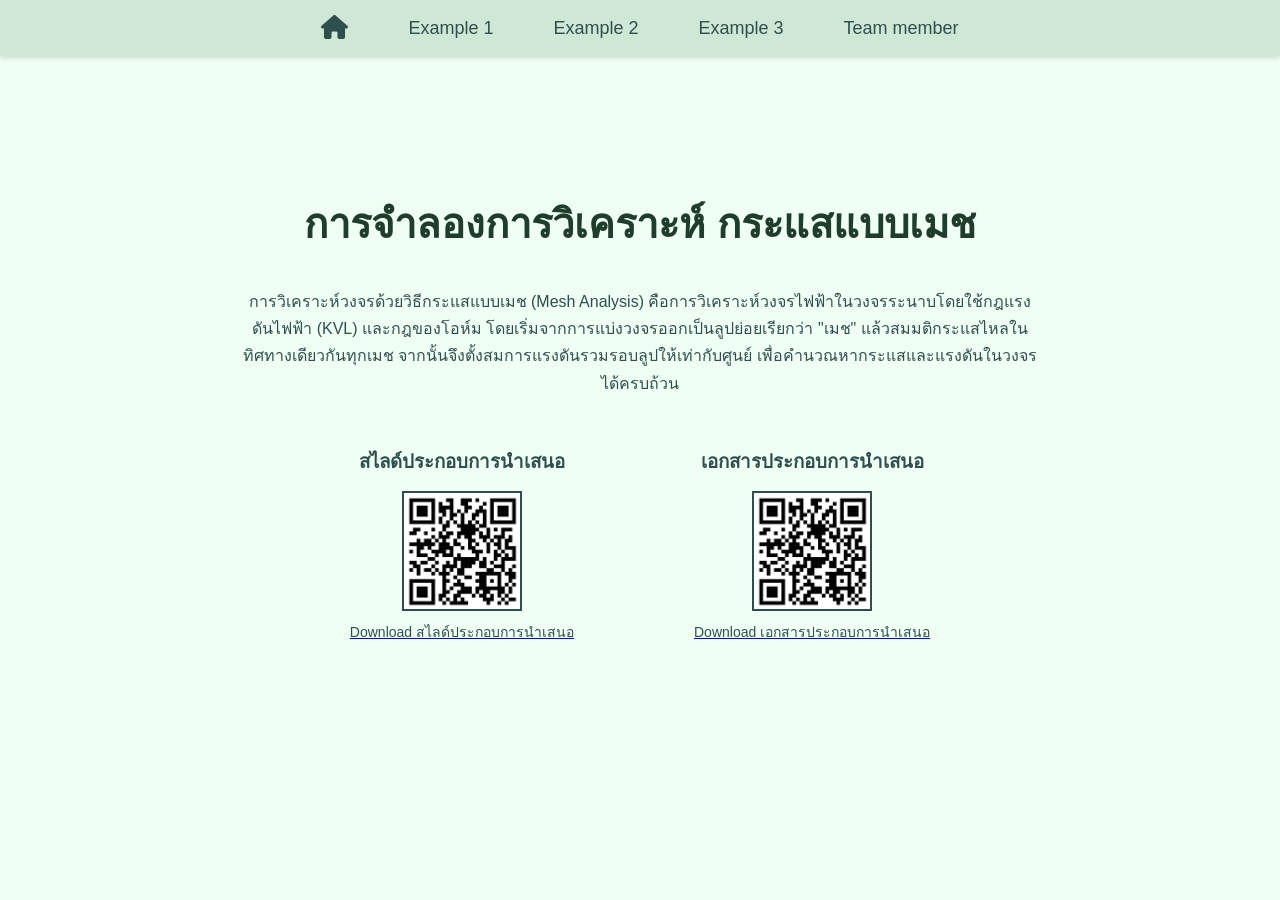
==== index.html @ c3d9382e "add index" ====
<!DOCTYPE html>
<html lang="th">
<head>
  <meta charset="UTF-8" />
  <meta name="viewport" content="width=device-width, initial-scale=1.0" />

  <title>Mesh Analysis</title>

  <!-- CSS -->
  <link rel="stylesheet" href="sytle.css" />
  <link rel="stylesheet" href="responsive.css" />

  <!-- Font Awesome -->
  <link
    rel="stylesheet"
    href="https://cdnjs.cloudflare.com/ajax/libs/font-awesome/6.5.0/css/all.min.css"
  />
</head>

<body>

  <!-- ================= NAVBAR ================= -->
  <nav class="navbar">
    <div class="menu">
      <a href="index.html">
        <i class="fas fa-home"></i>
      </a>
      <a href="page_Ex1.html">Example 1</a>
      <a href="page_Ex2.html">Example 2</a>
      <a href="page_Ex3.html">Example 3</a>
      <a href="page_team.html">Team member</a>
    </div>
  </nav>


  <!-- ================= CONTENT ================= -->
  <section class="container">

    <!-- Title -->
    <div class="text-in-web">
      <h1>การจำลองการวิเคราะห์ กระแสแบบเมช</h1>
    </div>

    <div class="text-center">
      <h1>การจำลองการวิเคราะห์</h1>
      <h1>กระแสแบบเมช</h1>
    </div>

    <!-- Description -->
    <p>
      การวิเคราะห์วงจรด้วยวิธีกระแสแบบเมช (Mesh Analysis)
      คือการวิเคราะห์วงจรไฟฟ้าในวงจรระนาบโดยใช้กฎแรงดันไฟฟ้า (KVL)
      และกฎของโอห์ม โดยเริ่มจากการแบ่งวงจรออกเป็นลูปย่อยเรียกว่า "เมช"
      แล้วสมมติกระแสไหลในทิศทางเดียวกันทุกเมช
      จากนั้นจึงตั้งสมการแรงดันรวมรอบลูปให้เท่ากับศูนย์
      เพื่อคำนวณหากระแสและแรงดันในวงจรได้ครบถ้วน
    </p>


    <!-- ================= DOWNLOAD SECTION ================= -->
    <div class="download-section">

      <!-- Left -->
      <div class="download-box">
        <div class="box1">
          <h3>สไลด์ประกอบการนำเสนอ</h3>

          <div class="qr">
            <a
              href="https://drive.google.com/drive/folders/1i2CcPfl7v5yumWqBwvBBsxJQOkNcR52-?usp=sharing"
              target="_blank"
            >
              <img src="img_Example/qr1.png" alt="QR สไลด์" />
            </a>

            <a href="img_Example/Exsam2.pdf" download>
              <p>Download สไลด์ประกอบการนำเสนอ</p>
            </a>
          </div>

        </div>
      </div>

      <!-- Right -->
      <div class="download-box">
        <div class="box2">
          <h3>เอกสารประกอบการนำเสนอ</h3>

          <div class="qr">
            <a
              href="https://drive.google.com/drive/folders/1nMPreAa7wQIp-Db1WjNujhUW_W3Ll82I?usp=sharing"
              target="_blank"
            >
              <img src="img_Example/qr2.png" alt="QR เอกสาร" />
            </a>

            <a href="img_Example/document.pdf" download>
              <p>Download เอกสารประกอบการนำเสนอ</p>
            </a>
          </div>

        </div>
      </div>

    </div>
    <!-- =============== END DOWNLOAD =============== -->

  </section>

</body>
</html>
---- sytle.css ----
/* =====================
   Reset
===================== */
* {
  margin: 0;
  padding: 0;
  box-sizing: border-box;
  font-family: "Segoe UI", sans-serif;
}

body {
  background: #f0fff4;
}

/* =====================
   Navbar
===================== */
.navbar {
  background: #cfe8d5;
  padding: 15px 0;
  box-shadow: 0 2px 5px rgba(0, 0, 0, 0.15);

  .menu {
    display: flex;
    justify-content: center;
    align-items: center;
    gap: 60px;

    i {
      font-size: 1.5rem;
    }

    a {
      text-decoration: none;
      color: #2f4f4f;
      font-size: 18px;
      font-weight: 500;
      transition: 0.3s ease;
      position: relative;

      &:hover {
        color: #000;
        transform: scale(1.1);
      }

      &::after {
        content: "";
        position: absolute;
        left: 0;
        bottom: -5px;
        width: 0%;
        height: 2px;
        background: #000;
        transition: width 0.3s ease;
      }

      &:hover::after {
        width: 100%;
      }
    }
  }
}

/* Container */
.container {
  width: 80%;
  margin: 6rem auto;
  padding: 40px;
  border-radius: 4px;

  .text-in-web {
    display: block;
  }

  .text-center {
    display: none;
  }

  /* Title */
  h1 {
    text-align: center;
    margin-bottom: 2rem;
    color: #1f3d2b;
    font-size: 2.5rem;
  }

  /* Paragraph */
  p {
    line-height: 1.7;
    color: #2f4f4f;
    text-align: center;
    max-width: 800px;
    margin: auto;
    font-size: 1rem;
  }

  /* Download Section */
  .download-section {
    margin-top: 50px;
    display: flex;
    justify-content: center;
    gap: 120px;

    /* Box */
    .download-box {
      text-align: center;

      h3 {
        margin-bottom: 15px;
        color: #2f4f4f;
      }

      /* Text */
      p {
        margin-top: 10px;
        font-size: 14px;
      }

      /* QR Box */
      .qr img {
        width: 120px;
        height: 120px;
        background: #cfd8d3;
        display: flex;
        align-items: center;
        justify-content: center;
        font-size: 28px;
        margin: 10px auto;
        border: 2px solid #2f4f4f;

        &.light {
          background: #e6e6e6;
        }
      }
    }
  }
}
---- responsive.css ----
/* ===== TABLET (iPad) ===== */
@media (max-width: 1024px) {
  .content {
    grid-template-columns: 1fr;
    gap: 40px;
  }

  .container {
    margin-top: 0rem;
  }

  .container h1 {
    margin-top: 3rem;
  }

  .example-img img {
    max-width: 550px;
    margin: 0 auto;
  }

  .calculator {
    max-width: 550px;
    margin: 0 auto;
  }

  .download-box {
    margin-top: 60px;
  }
}

/* ===== MOBILE ===== */
@media (max-width: 768px) {
  .navbar {
    flex-direction: column;
    gap: 15px;
  }

  .navbar .menu {
    flex-wrap: wrap;
    justify-content: center;
    gap: 15px;
  }

  .container {
    width: 95%;
  }

  .container h1 {
    font-size: 2rem;
  }

  .container p {
    font-size: 18px;
  }

  .download-box h3 {
    font-size: 1.6rem;
  }
}

/* ===== SMALL MOBILE ===== */
@media (max-width: 480px) {
  .container h1 {
    font-size: 1.8rem;
  }

  .calculator {
    padding: 20px;
  }

  .download-section {
    flex-direction: column;
    /* margin-bottom: 30px; */
  }

  .download-box .qr img {
    width: 200px;
    height: 200px;
  }
}
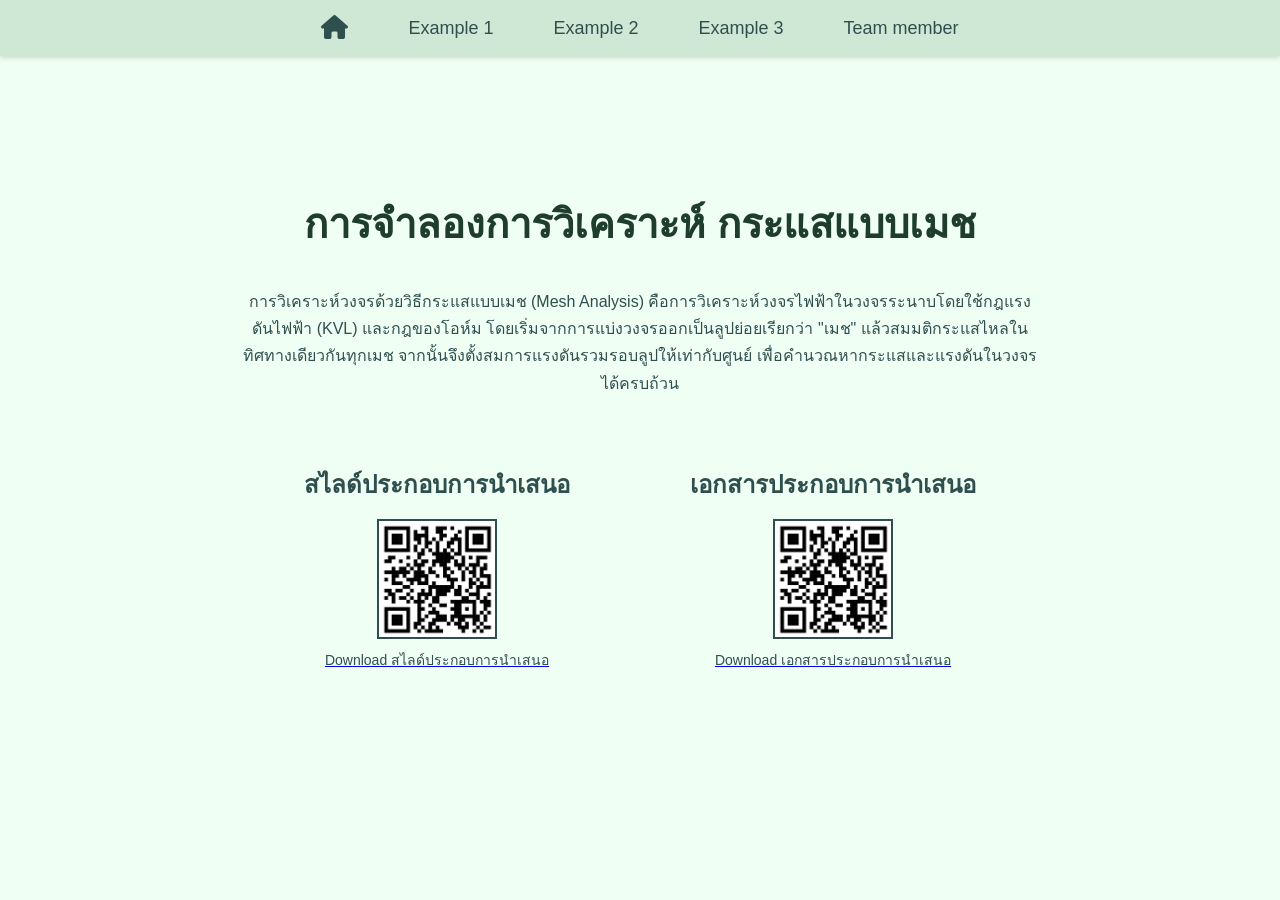
==== commit ae7a6dbd: "clean commit without large file" ====
--- a/index.html
+++ b/index.html
@@ -1,111 +1,116 @@
-<!DOCTYPE html>
+<!doctype html>
 <html lang="th">
-<head>
-  <meta charset="UTF-8" />
-  <meta name="viewport" content="width=device-width, initial-scale=1.0" />
+  <head>
+    <meta charset="UTF-8" />
+    <meta name="viewport" content="width=device-width, initial-scale=1.0" />
 
-  <title>Mesh Analysis</title>
+    <title>Mesh Analysis</title>
 
-  <!-- CSS -->
-  <link rel="stylesheet" href="sytle.css" />
-  <link rel="stylesheet" href="responsive.css" />
+    <!-- CSS -->
+    <link rel="stylesheet" href="sytle.css" />
+    <link rel="stylesheet" href="responsive.css" />
+    <link rel="shortcut icon" href="img_Example/logo-swu.png" />
 
-  <!-- Font Awesome -->
-  <link
-    rel="stylesheet"
-    href="https://cdnjs.cloudflare.com/ajax/libs/font-awesome/6.5.0/css/all.min.css"
-  />
-</head>
+    <!-- Font Awesome -->
+    <link
+      rel="stylesheet"
+      href="https://cdnjs.cloudflare.com/ajax/libs/font-awesome/6.5.0/css/all.min.css"
+    />
+  </head>
 
-<body>
+  <body>
+    <!-- ================= NAVBAR ================= -->
+    <nav class="navbar">
+      <div class="menu">
+        <a href="index.html">
+          <i class="fas fa-home"></i>
+        </a>
+        <a href="page_Ex1.html">Example 1</a>
+        <a href="page_Ex2.html">Example 2</a>
+        <a href="page_Ex3.html">Example 3</a>
+        <a href="page_team.html">Team member</a>
+      </div>
+    </nav>
 
-  <!-- ================= NAVBAR ================= -->
-  <nav class="navbar">
-    <div class="menu">
-      <a href="index.html">
-        <i class="fas fa-home"></i>
-      </a>
-      <a href="page_Ex1.html">Example 1</a>
-      <a href="page_Ex2.html">Example 2</a>
-      <a href="page_Ex3.html">Example 3</a>
-      <a href="page_team.html">Team member</a>
-    </div>
-  </nav>
+    <!-- ================= CONTENT ================= -->
+    <section class="container">
+      <!-- Title -->
+      <div class="text-in-web">
+        <h1>การจำลองการวิเคราะห์ กระแสแบบเมช</h1>
+      </div>
 
+      <div class="text-center">
+        <h1>การจำลองการวิเคราะห์</h1>
+        <h1>กระแสแบบเมช</h1>
+      </div>
 
-  <!-- ================= CONTENT ================= -->
-  <section class="container">
+      <!-- Description -->
+      <p>
+        การวิเคราะห์วงจรด้วยวิธีกระแสแบบเมช (Mesh Analysis)
+        คือการวิเคราะห์วงจรไฟฟ้าในวงจรระนาบโดยใช้กฎแรงดันไฟฟ้า (KVL)
+        และกฎของโอห์ม โดยเริ่มจากการแบ่งวงจรออกเป็นลูปย่อยเรียกว่า "เมช"
+        แล้วสมมติกระแสไหลในทิศทางเดียวกันทุกเมช
+        จากนั้นจึงตั้งสมการแรงดันรวมรอบลูปให้เท่ากับศูนย์
+        เพื่อคำนวณหากระแสและแรงดันในวงจรได้ครบถ้วน
+      </p>
+      <br>
+      <!-- <h3>คำเตือนและคำแนะนำการใช้โปรแกรม</h3>
+      <p>
+        โปรแกรมคำนวณ Mesh Analysis ที่พัฒนาขึ้นในปัจจุบัน
+        ยังไม่สามารถรองรับการคำนวณได้กับทุกวงจรเมช
+        เนื่องจากสมการที่ใช้ภายในโปรแกรมถูกกำหนดขึ้นตามตัวอย่างโจทย์ที่นำมาใช้ทดสอบเท่านั้น
+        ดังนั้นโปรแกรมจึงสามารถคำนวณได้เฉพาะวงจรที่มีลักษณะเหมือนกับตัวอย่างที่แสดง
+        เช่น จำนวนเมชและค่าของตัวต้านทานที่กำหนดไว้ในระบบ อย่างไรก็ตาม
+        โปรแกรมนี้ยังสามารถพัฒนาต่อยอดได้
+        ในอนาคตมีแนวคิดที่จะปรับปรุงให้โปรแกรมสามารถสร้างสมการของ Mesh Analysis
+        ได้โดยอัตโนมัติจากข้อมูลของวงจร
+        เพื่อให้สามารถวิเคราะห์และคำนวณได้กับวงจรหลากหลายรูปแบบ
+        ไม่จำกัดเฉพาะตัวอย่างที่กำหนดไว้ในปัจจุบัน
+      </p> -->
 
-    <!-- Title -->
-    <div class="text-in-web">
-      <h1>การจำลองการวิเคราะห์ กระแสแบบเมช</h1>
-    </div>
+      <!-- ================= DOWNLOAD SECTION ================= -->
+      <div class="download-section">
+        <!-- Left -->
+        <div class="download-box">
+          <div class="box1">
+            <h3>สไลด์ประกอบการนำเสนอ</h3>
 
-    <div class="text-center">
-      <h1>การจำลองการวิเคราะห์</h1>
-      <h1>กระแสแบบเมช</h1>
-    </div>
+            <div class="qr">
+              <a
+                href="https://drive.google.com/file/d/1gtfni0ZBqjsfykpVJsoL9oQzwlkoMFRM/view?usp=sharing"
+                target="_blank"
+              >
+                <img src="img_Example/qr1.png" alt="QR สไลด์" />
+              </a>
 
-    <!-- Description -->
-    <p>
-      การวิเคราะห์วงจรด้วยวิธีกระแสแบบเมช (Mesh Analysis)
-      คือการวิเคราะห์วงจรไฟฟ้าในวงจรระนาบโดยใช้กฎแรงดันไฟฟ้า (KVL)
-      และกฎของโอห์ม โดยเริ่มจากการแบ่งวงจรออกเป็นลูปย่อยเรียกว่า "เมช"
-      แล้วสมมติกระแสไหลในทิศทางเดียวกันทุกเมช
-      จากนั้นจึงตั้งสมการแรงดันรวมรอบลูปให้เท่ากับศูนย์
-      เพื่อคำนวณหากระแสและแรงดันในวงจรได้ครบถ้วน
-    </p>
+              <a href="img_Example/slide_compressed.pdf" download>
+                <p>Download สไลด์ประกอบการนำเสนอ</p>
+              </a>
+            </div>
+          </div>
+        </div>
 
+        <!-- Right -->
+        <div class="download-box">
+          <div class="box2">
+            <h3>เอกสารประกอบการนำเสนอ</h3>
 
-    <!-- ================= DOWNLOAD SECTION ================= -->
-    <div class="download-section">
+            <div class="qr">
+              <a
+                href="https://drive.google.com/drive/folders/1nMPreAa7wQIp-Db1WjNujhUW_W3Ll82I?usp=sharing"
+                target="_blank"
+              >
+                <img src="img_Example/qr2.png" alt="QR เอกสาร" />
+              </a>
 
-      <!-- Left -->
-      <div class="download-box">
-        <div class="box1">
-          <h3>สไลด์ประกอบการนำเสนอ</h3>
-
-          <div class="qr">
-            <a
-              href="https://drive.google.com/drive/folders/1i2CcPfl7v5yumWqBwvBBsxJQOkNcR52-?usp=sharing"
-              target="_blank"
-            >
-              <img src="img_Example/qr1.png" alt="QR สไลด์" />
-            </a>
-
-            <a href="img_Example/Exsam2.pdf" download>
-              <p>Download สไลด์ประกอบการนำเสนอ</p>
-            </a>
+              <a href="img_Example/document.pdf" download>
+                <p>Download เอกสารประกอบการนำเสนอ</p>
+              </a>
+            </div>
           </div>
-
         </div>
       </div>
-
-      <!-- Right -->
-      <div class="download-box">
-        <div class="box2">
-          <h3>เอกสารประกอบการนำเสนอ</h3>
-
-          <div class="qr">
-            <a
-              href="https://drive.google.com/drive/folders/1nMPreAa7wQIp-Db1WjNujhUW_W3Ll82I?usp=sharing"
-              target="_blank"
-            >
-              <img src="img_Example/qr2.png" alt="QR เอกสาร" />
-            </a>
-
-            <a href="img_Example/document.pdf" download>
-              <p>Download เอกสารประกอบการนำเสนอ</p>
-            </a>
-          </div>
-
-        </div>
-      </div>
-
-    </div>
-    <!-- =============== END DOWNLOAD =============== -->
-
-  </section>
-
-</body>
-</html>+      <!-- =============== END DOWNLOAD =============== -->
+    </section>
+  </body>
+</html>
--- a/sytle.css
+++ b/sytle.css
@@ -84,6 +84,13 @@
     font-size: 2.5rem;
   }
 
+  h3{
+    text-align: center;
+    margin-bottom: 1rem;
+    color: #1f3d2b;
+    font-size: 1.5rem;
+  }
+
   /* Paragraph */
   p {
     line-height: 1.7;
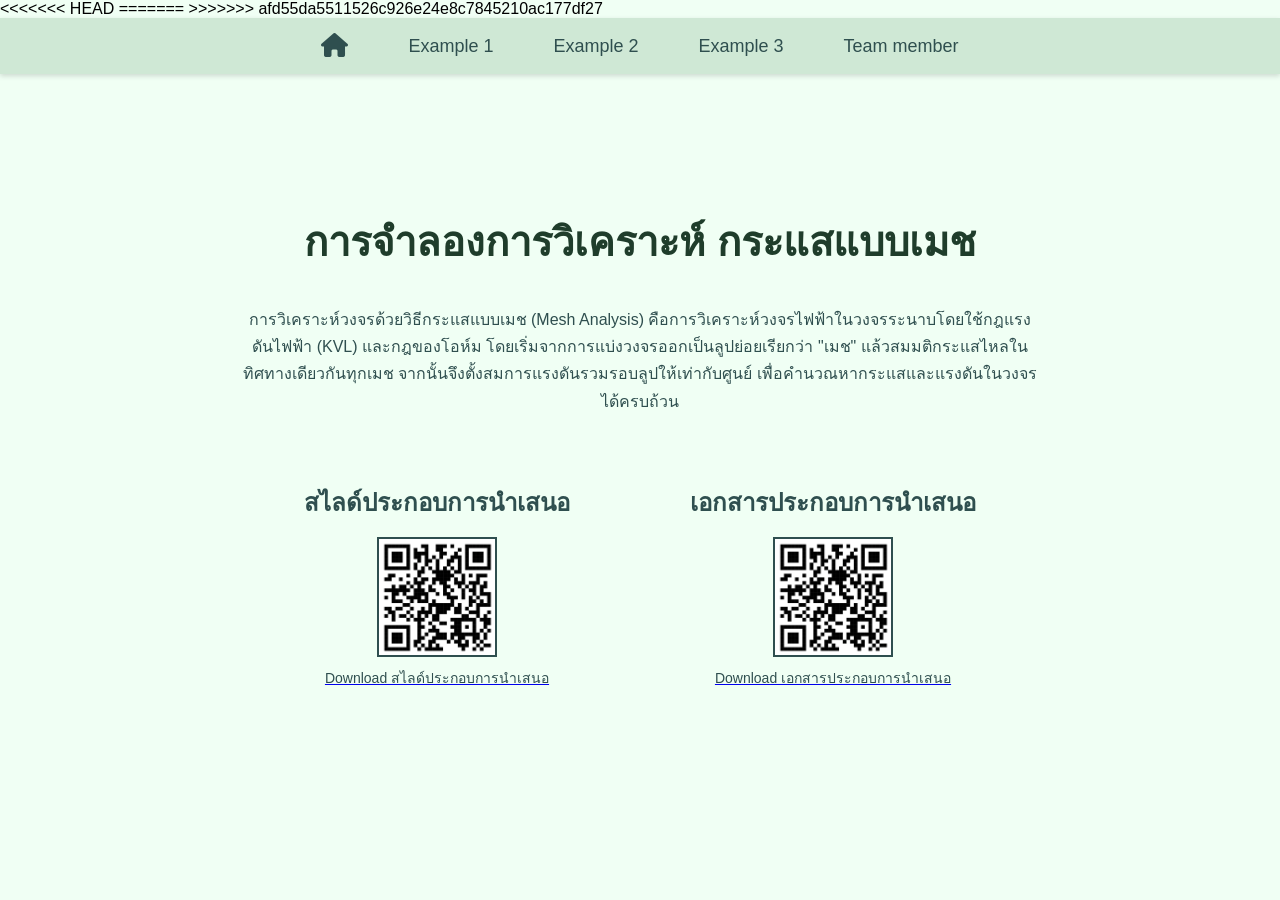
==== commit e5f24511: "Merge branch 'main' of https://github.com/icelandz9/ProjectX" ====
--- a/index.html
+++ b/index.html
@@ -6,10 +6,17 @@
 
     <title>Mesh Analysis</title>
 
+<<<<<<< HEAD
     <!-- CSS -->
     <link rel="stylesheet" href="sytle.css" />
     <link rel="stylesheet" href="responsive.css" />
     <link rel="shortcut icon" href="img_Example/logo-swu.png" />
+=======
+  <!-- CSS -->
+  <link rel="stylesheet" href="sytle.css" />
+  <link rel="stylesheet" href="responsive.css" />
+  <link rel="shortcut icon" href="img_Example/logo-swu.png">
+>>>>>>> afd55da5511526c926e24e8c7845210ac177df27
 
     <!-- Font Awesome -->
     <link
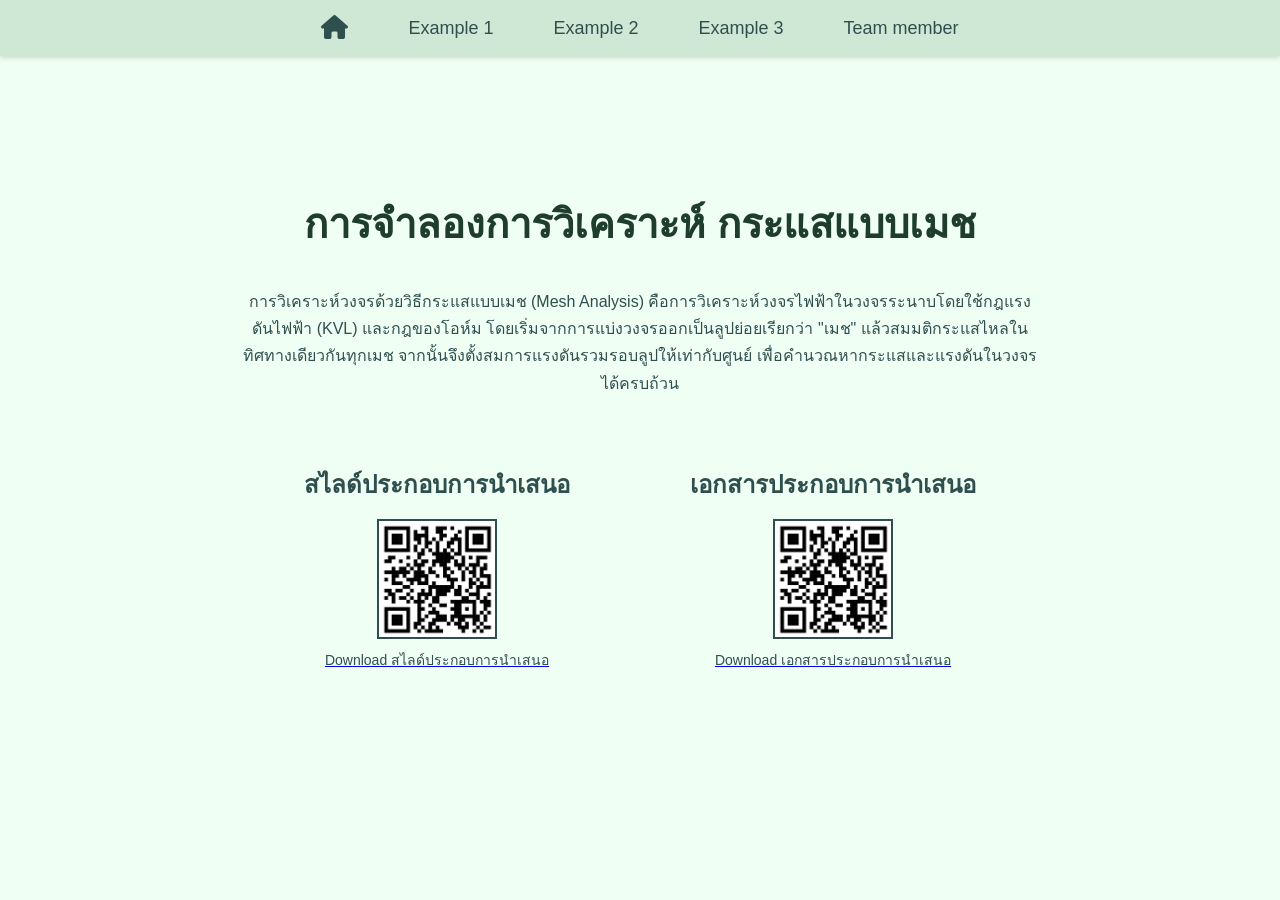
==== commit 3e71c2b8: "code new" ====
--- a/index.html
+++ b/index.html
@@ -6,17 +6,14 @@
 
     <title>Mesh Analysis</title>
 
-<<<<<<< HEAD
     <!-- CSS -->
     <link rel="stylesheet" href="sytle.css" />
     <link rel="stylesheet" href="responsive.css" />
     <link rel="shortcut icon" href="img_Example/logo-swu.png" />
-=======
   <!-- CSS -->
   <link rel="stylesheet" href="sytle.css" />
   <link rel="stylesheet" href="responsive.css" />
   <link rel="shortcut icon" href="img_Example/logo-swu.png">
->>>>>>> afd55da5511526c926e24e8c7845210ac177df27
 
     <!-- Font Awesome -->
     <link
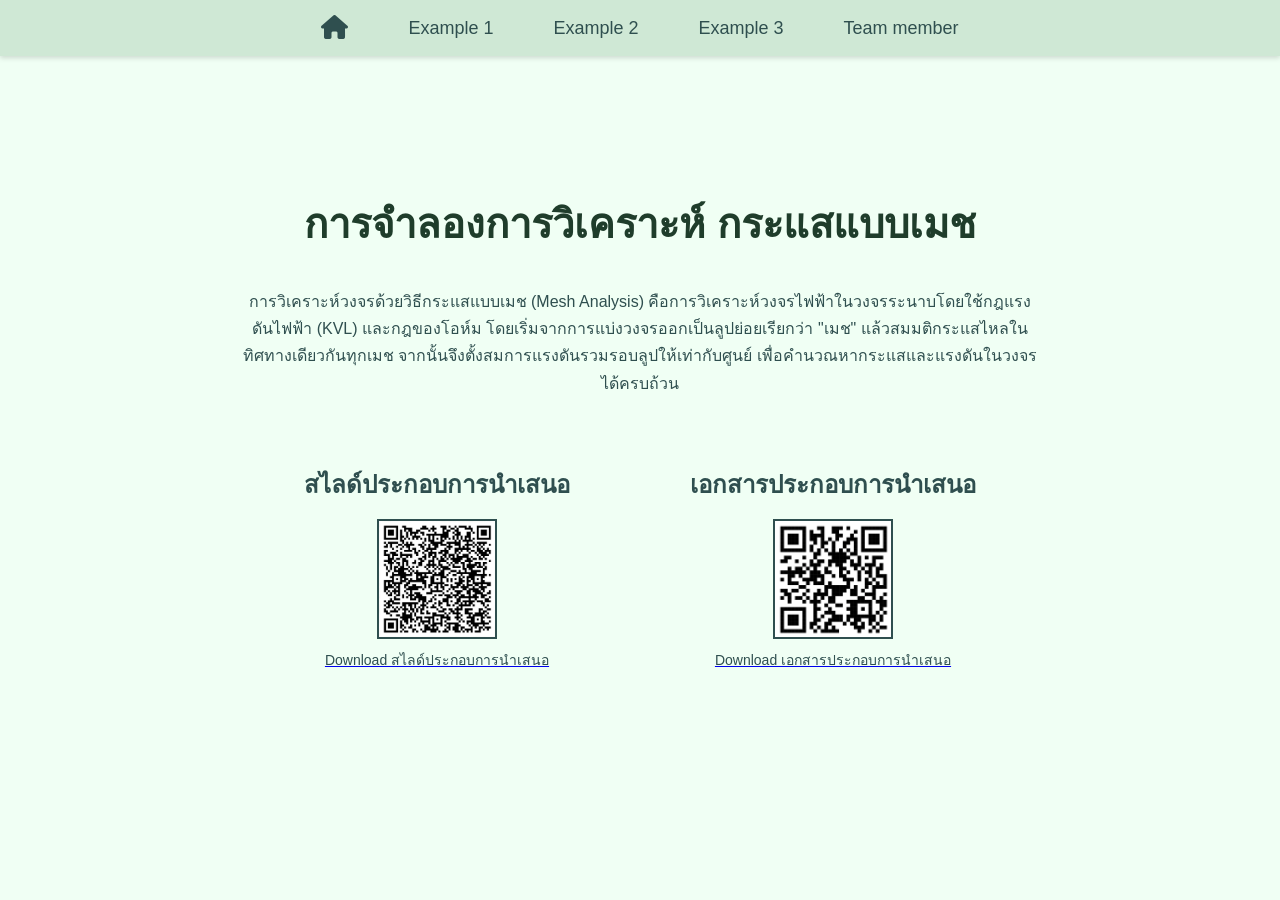
==== commit fc54f207: "update" ====
--- a/index.html
+++ b/index.html
@@ -81,13 +81,14 @@
 
             <div class="qr">
               <a
-                href="https://drive.google.com/file/d/1gtfni0ZBqjsfykpVJsoL9oQzwlkoMFRM/view?usp=sharing"
+                href="https://www.canva.com/design/DAHCnCiTcVA/3RLg1G1ie_dd5GwMR3bYzw/edit?utm_content=DAHCnCiTcVA&utm_campaign=designshare&utm_medium=link2&utm_source=sharebutton"
                 target="_blank"
               >
-                <img src="img_Example/qr1.png" alt="QR สไลด์" />
+                <img src="img_Example/qr_slide.png" alt="QR สไลด์" />
               </a>
 
-              <a href="img_Example/slide_compressed.pdf" download>
+              <!-- ห้ามอัพไฟล์เกิน 100MB -->
+              <a href="img_Example/slide .pdf" download> 
                 <p>Download สไลด์ประกอบการนำเสนอ</p>
               </a>
             </div>
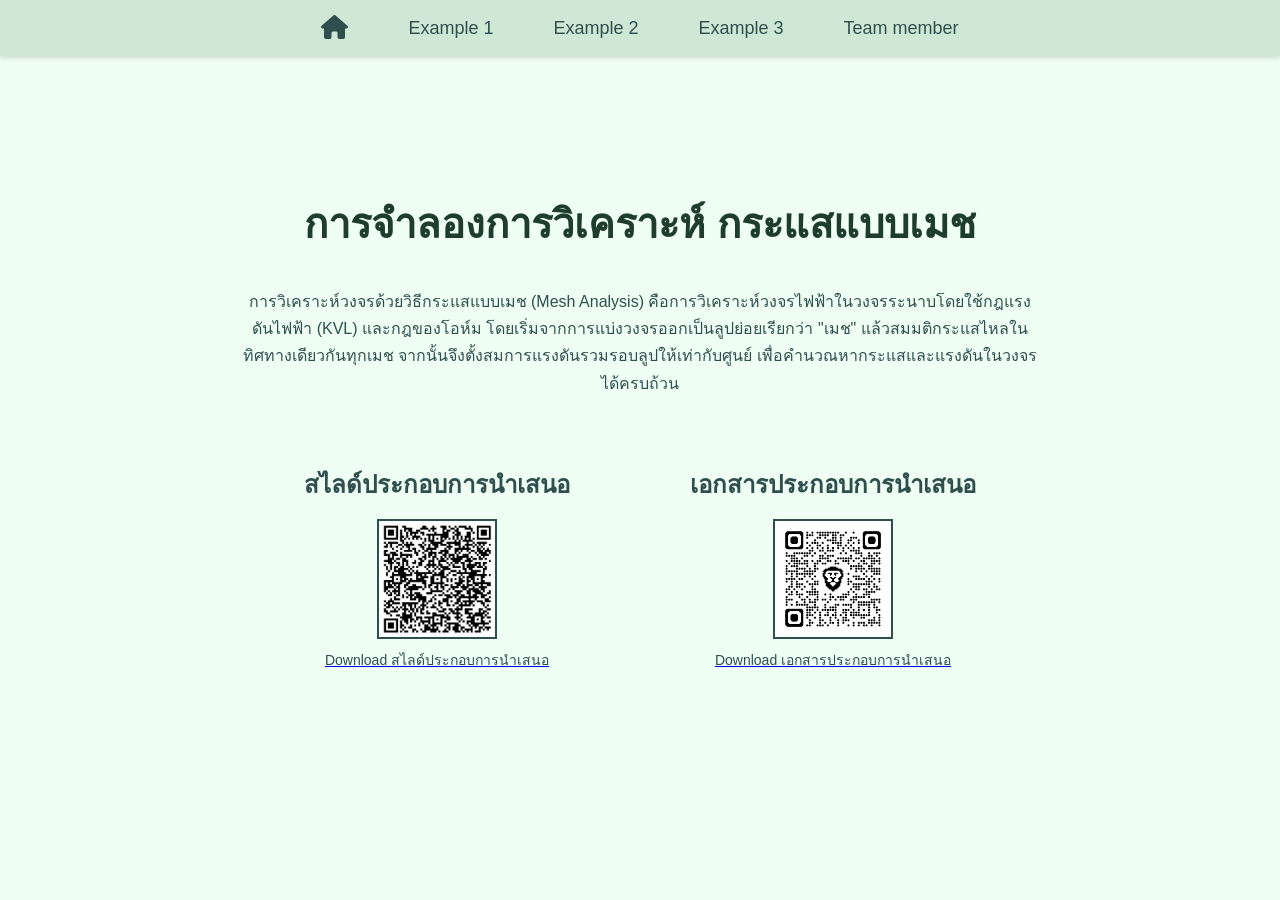
==== commit 9209520f: "update" ====
--- a/index.html
+++ b/index.html
@@ -105,10 +105,10 @@
                 href="https://drive.google.com/drive/folders/1nMPreAa7wQIp-Db1WjNujhUW_W3Ll82I?usp=sharing"
                 target="_blank"
               >
-                <img src="img_Example/qr2.png" alt="QR เอกสาร" />
+                <img src="img_Example/qr_paper.png" alt="QR เอกสาร" />
               </a>
 
-              <a href="img_Example/document.pdf" download>
+              <a href="img_Example/การจำลองการวิเคราะห์วิธีกระแสเมช.pdf" download>
                 <p>Download เอกสารประกอบการนำเสนอ</p>
               </a>
             </div>
